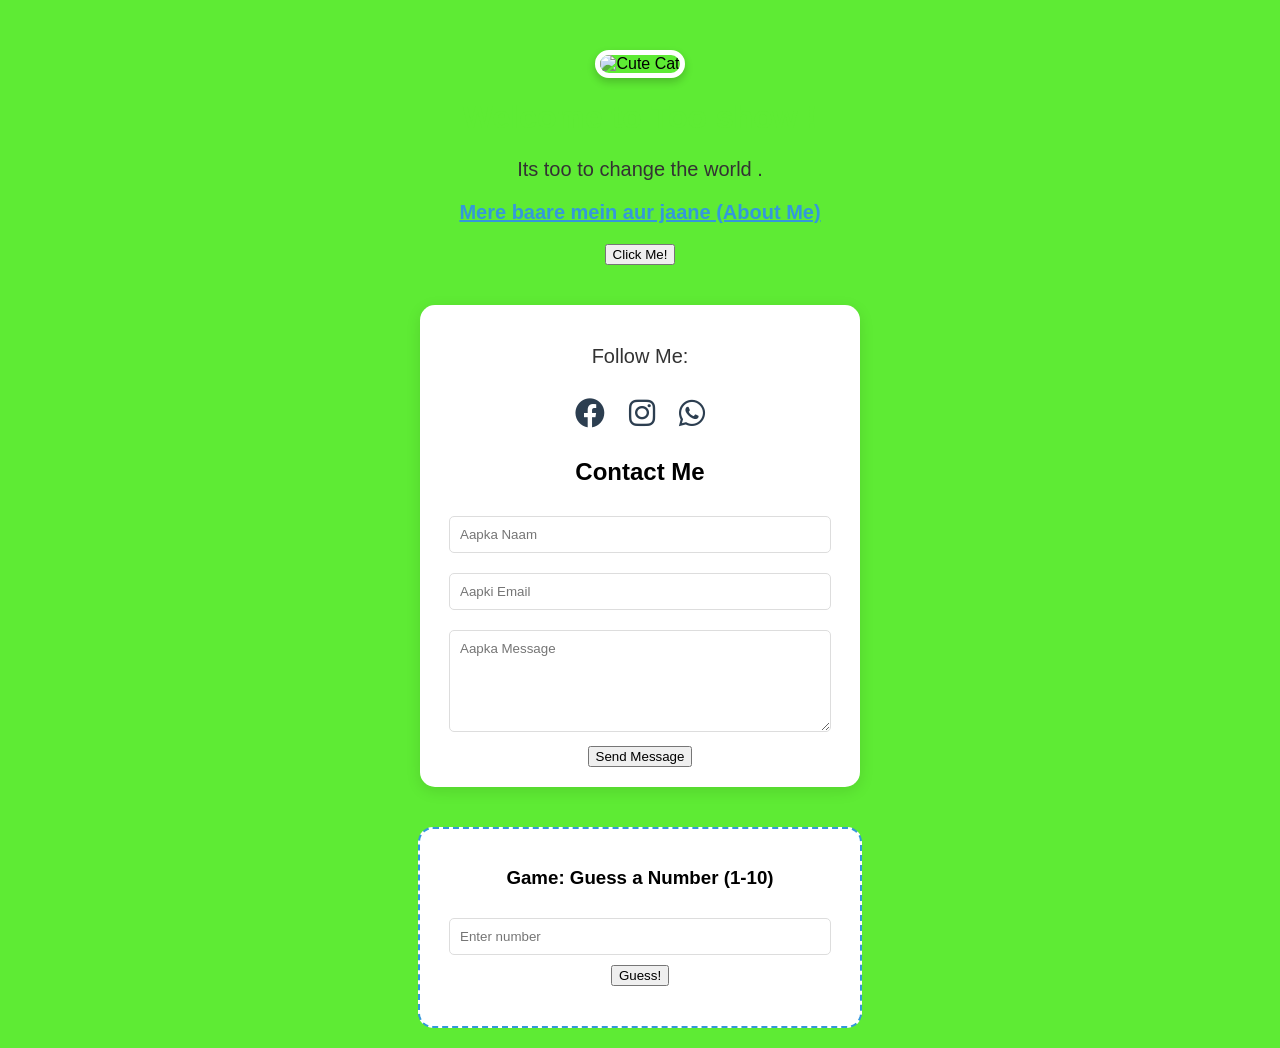
==== index.html @ 68d99163 "Fix HTML formatting and structure" ====
<!DOCTYPE html>
<html>
<head>
    <meta name="viewport" content="width=device-width, initial-scale=1.0">
    <title>My First Website</title>
    <link rel="stylesheet" href="style.css"><link rel="stylesheet" href="https://cdnjs.cloudflare.com/ajax/libs/font-awesome/6.0.0/css/all.min.css">
</head>
<body>

    <img src="https://images.unsplash.com/photo-1514888286974-6c03e2ca1dba?q=80&w=500" alt="Cute Cat">

    <h1>Welcome to Too show !</h1>
    
    <p>Its too  to change the world . </p>

    <p><a href="about.html" style="color: #3498db; font-weight: bold;">Mere baare mein aur jaane (About Me)</a></p>

    <button onclick="greetUser()">Click Me!</button>
<div class="contact-section"><div class="social-icons">
    <p>Follow Me:</p>
    <a href="https://facebook.com" target="_blank"><i class="fab fa-facebook"></i></a>
    <a href="https://instagram.com" target="_blank"><i class="fab fa-instagram"></i></a>
    <a href="https://whatsapp.com" target="_blank"><i class="fab fa-whatsapp"></i></a>
</div>
    <h2>Contact Me</h2>
    <form>
        <input type="text" placeholder="Aapka Naam" required><br>
        <input type="email" placeholder="Aapki Email" required><br>
        <textarea placeholder="Aapka Message"></textarea><br>
        <button type="submit">Send Message</button>
    </form>
</div>
    <div class="game-section">
        <h3>Game: Guess a Number (1-10)</h3>
        <input type="number" id="guessInput" placeholder="Enter number">
        <button onclick="checkGuess()">Guess!</button>
        <p id="gameResult" style="font-weight: bold; margin-top: 10px;"></p>
    </div>

  <script src="script.js"></script>
</body>
</html>
---- style.css ----
body {
  background-color: #5eeb34; /* This is a light blue color */
  font-family: Arial, sans-serif;
  text-align: center;
  margin-top: 50px;
}

h1 {
  color: #5eeb34; /* This is a nice sea green */
}

p {
  font-size: 20px;
  color: #333;

}
img {
  border: 5px solid white;
  border-radius: 15px; /* This rounds the corners! */
  box-shadow: 0px 4px 8px rgba(0,0,0,0.2); /* This adds a shadow */
  width: 300px;
}


.contact-section {
    background: white;
    padding: 20px;
    border-radius: 15px;
    max-width: 400px;
    margin: 40px auto; /* Isse form center mein aa jayega */
    box-shadow: 0px 4px 15px rgba(0,0,0,0.1);
}

input, textarea {
    width: 90%;
    padding: 10px;
    margin: 10px 0;
    border: 1px solid #ddd;
    border-radius: 5px;
    font-family: inherit;
}
.social-icons i {
    font-size: 30px;
    margin: 10px;
    color: #2c3e50;
    transition: 0.3s;
}

.social-icons i:hover {
    color: #3498db;
    transform: scale(1.2); /* Icon thoda bada ho jayega hover par */
}

textarea {
    height: 80px;
}
.social-icons i {
    font-size: 30px;
    margin: 10px;
    color: #2c3e50;
    transition: 0.3s;
}

.social-icons i:hover {
    color: #3498db;
    transform: scale(1.2); /* Icon thoda bada ho jayega hover par */
}

.game-section {
    background: #fff;
    padding: 20px;
    border-radius: 15px;
    max-width: 400px;
    margin: 20px auto;
    border: 2px dashed #3498db;
}

#gameResult {
    font-weight: bold;
    margin-top: 10px;
}
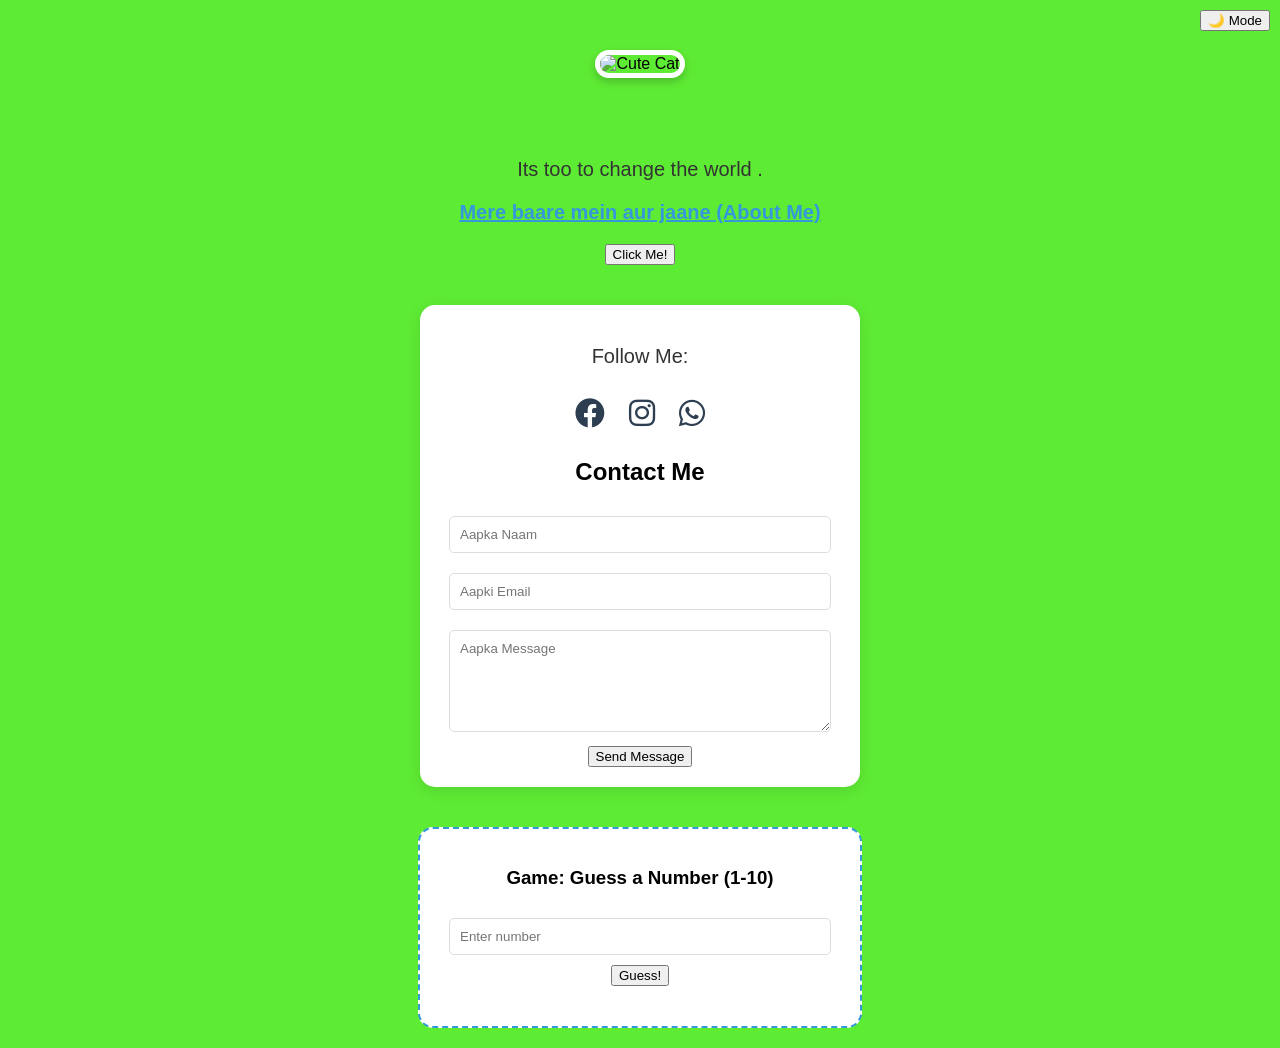
==== commit 15ecdd48: "Add dark mode toggle button Added a button to toggle dark mode for better user experience." ====
--- a/index.html
+++ b/index.html
@@ -5,7 +5,7 @@
     <title>My First Website</title>
     <link rel="stylesheet" href="style.css"><link rel="stylesheet" href="https://cdnjs.cloudflare.com/ajax/libs/font-awesome/6.0.0/css/all.min.css">
 </head>
-<body>
+<body><button onclick="toggleDarkMode()" style="position: fixed; top: 10px; right: 10px; z-index: 1000;">🌙 Mode</button>
 
     <img src="https://images.unsplash.com/photo-1514888286974-6c03e2ca1dba?q=80&w=500" alt="Cute Cat">
 
@@ -42,3 +42,4 @@
 </html>
 
 
+
--- a/style.css
+++ b/style.css
@@ -79,6 +79,35 @@
     font-weight: bold;
     margin-top: 10px;
 }
+/* Animation banane ka tareeka */
+@keyframes fadeInUp {
+    from {
+        opacity: 0;
+        transform: translateY(20px);
+    }
+    to {
+        opacity: 1;
+        transform: translateY(0);
+    }
+}
+
+/* Isse Heading par apply karo */
+h1 {
+    h1 {
+    animation: fadeInUp 1.5s ease-out forwards; /* 'forwards' likhne se text dikhta rahega */
+    color: white; 
+    text-align: center;
+}
+}
+
+/* Buttons ko thoda "uuchalane" wala effect do */
+button:hover {
+    transform: scale(1.1);
+    transition: 0.2s;
+    background-color: #27ae60;
+}
 
 
 
+
+
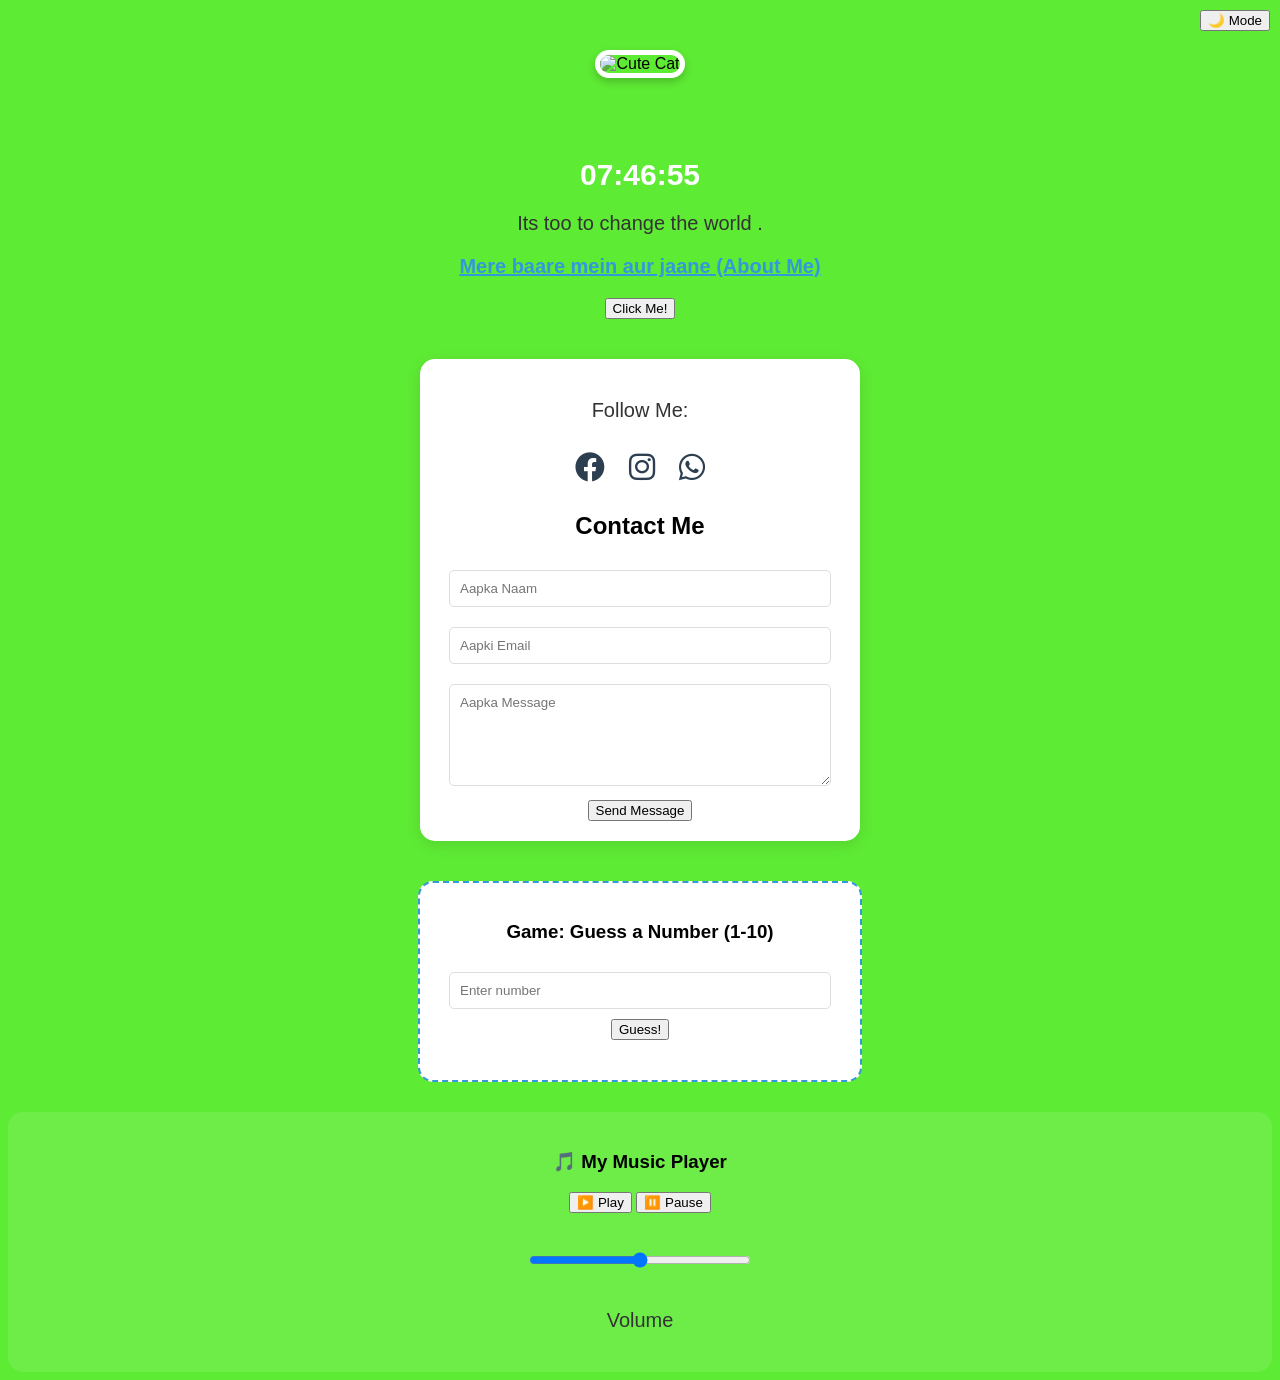
==== commit 03c03e27: "Update index.html" ====
--- a/index.html
+++ b/index.html
@@ -10,6 +10,7 @@
     <img src="https://images.unsplash.com/photo-1514888286974-6c03e2ca1dba?q=80&w=500" alt="Cute Cat">
 
     <h1>Welcome to Too show !</h1>
+    <div id="clockDisplay" style="font-size: 30px; font-weight: bold; color: white; margin: 20px 0;"></div>
     
     <p>Its too  to change the world . </p>
 
@@ -36,10 +37,27 @@
         <button onclick="checkGuess()">Guess!</button>
         <p id="gameResult" style="font-weight: bold; margin-top: 10px;"></p>
     </div>
+<div class="music-section" style="margin-top: 30px; padding: 20px; background: rgba(255,255,255,0.1); border-radius: 15px;">
+    <h3>🎵 My Music Player</h3>
+    
+    <audio id="mySong">
+        <source src="https://www.soundhelix.com/examples/mp3/SoundHelix-Song-1.mp3" type="audio/mp3">
+        Aapka browser audio support nahi karta.
+    </audio>
 
+    <div class="controls">
+        <button onclick="playMusic()">▶️ Play</button>
+        <button onclick="pauseMusic()">⏸️ Pause</button>
+        <br><br>
+        <input type="range" id="volumeControl" min="0" max="1" step="0.1" onchange="changeVolume()" style="width: 200px;">
+        <p>Volume</p>
+    </div>
+</div>
+    
   <script src="script.js"></script>
 </body>
 </html>
 
 
 
+
--- a/style.css
+++ b/style.css
@@ -82,7 +82,7 @@
 /* Animation banane ka tareeka */
 @keyframes fadeInUp {
     from {
-        opacity: 0;
+        
         transform: translateY(20px);
     }
     to {
@@ -93,10 +93,10 @@
 
 /* Isse Heading par apply karo */
 h1 {
-    h1 {
-    animation: fadeInUp 1.5s ease-out forwards; /* 'forwards' likhne se text dikhta rahega */
-    color: white; 
-    text-align: center;
+   h1 {
+    color: white;
+    text-shadow: 2px 2px 4px rgba(0,0,0,0.3);
+    margin-top: 20px;
 }
 }
 
@@ -111,3 +111,5 @@
 
 
 
+
+
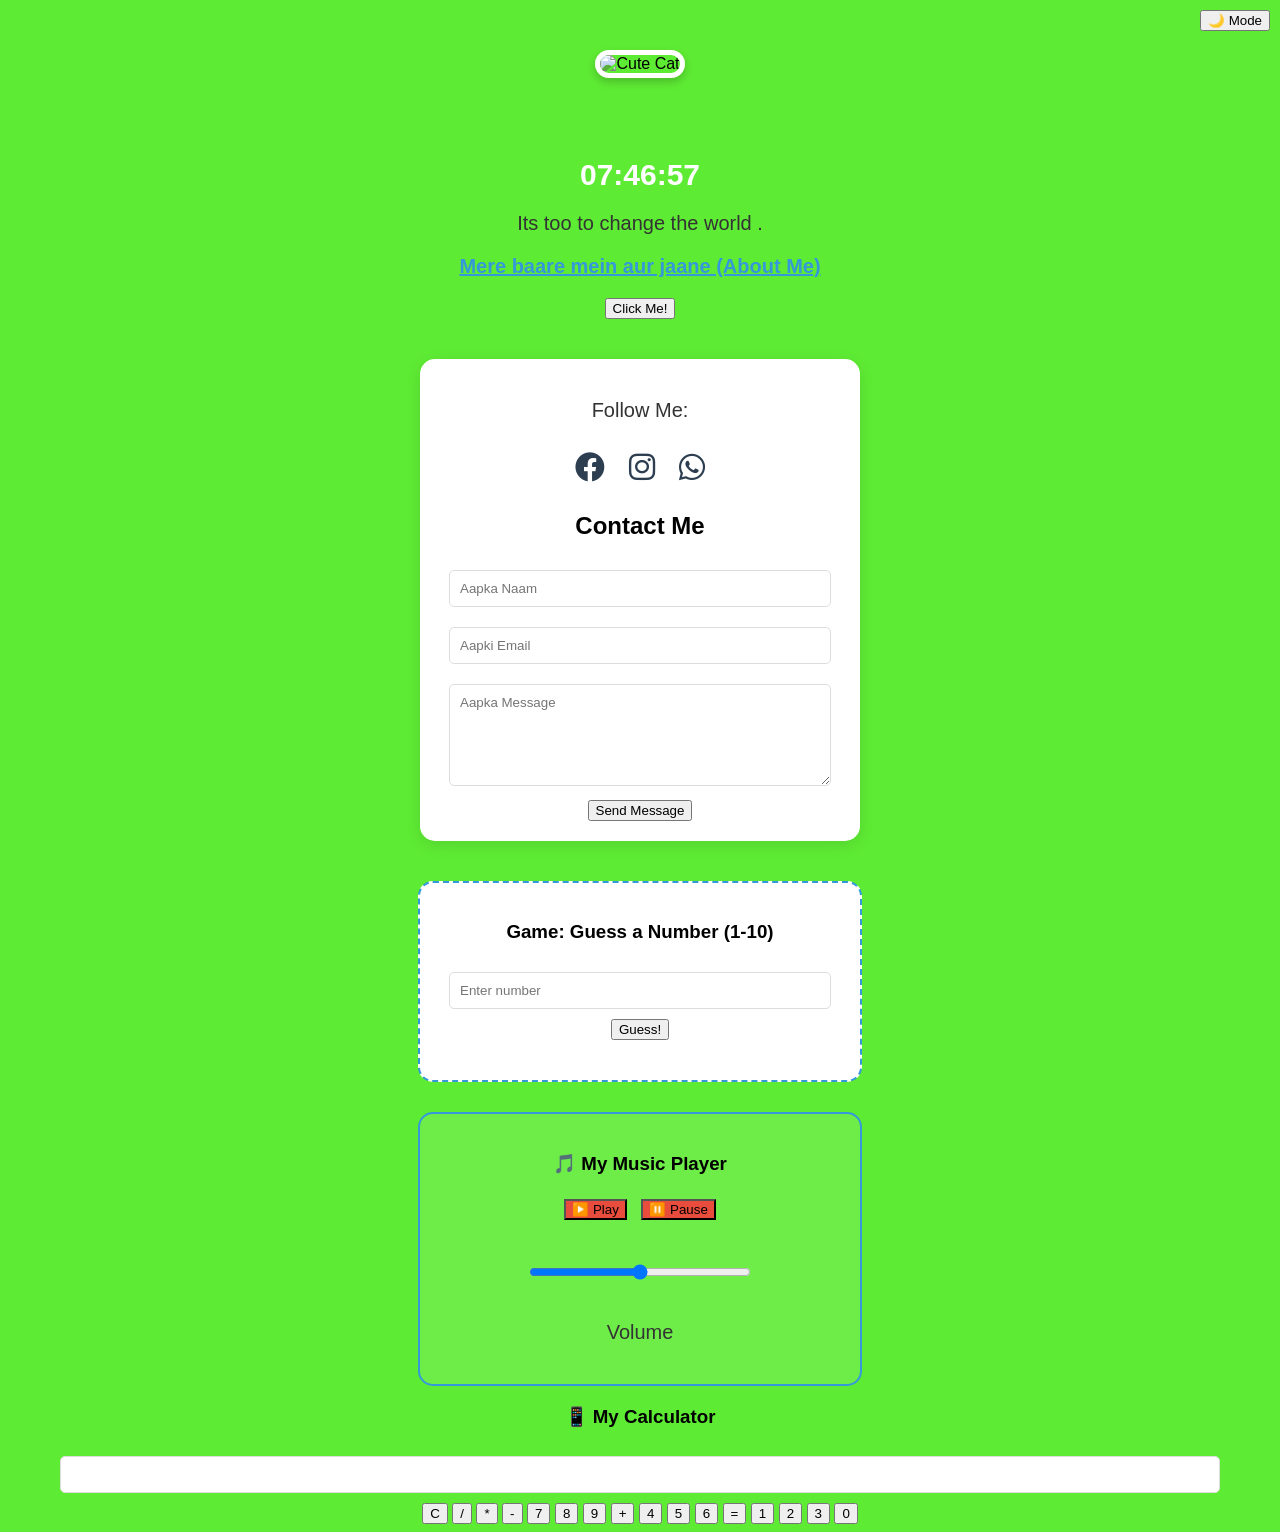
==== commit 4af5d9cd: "Update index.html" ====
--- a/index.html
+++ b/index.html
@@ -58,6 +58,31 @@
 </body>
 </html>
 
+<div class="calculator-box">
+    <h3>📱 My Calculator</h3>
+    <input type="text" id="calcDisplay" readonly>
+    
+    <div class="calc-buttons">
+        <button onclick="clearCalc()">C</button>
+        <button onclick="addToCalc('/')">/</button>
+        <button onclick="addToCalc('*')">*</button>
+        <button onclick="addToCalc('-')">-</button>
+        
+        <button onclick="addToCalc('7')">7</button>
+        <button onclick="addToCalc('8')">8</button>
+        <button onclick="addToCalc('9')">9</button>
+        <button onclick="addToCalc('+')">+</button>
+        
+        <button onclick="addToCalc('4')">4</button>
+        <button onclick="addToCalc('5')">5</button>
+        <button onclick="addToCalc('6')">6</button>
+        <button onclick="calculateResult()">=</button>
+        
+        <button onclick="addToCalc('1')">1</button>
+        <button onclick="addToCalc('2')">2</button>
+        <button onclick="addToCalc('3')">3</button>
+        <button onclick="addToCalc('0')">0</button>
+    </div>
+</div>
 
 
-
--- a/style.css
+++ b/style.css
@@ -20,7 +20,17 @@
   box-shadow: 0px 4px 8px rgba(0,0,0,0.2); /* This adds a shadow */
   width: 300px;
 }
+.music-section {
+    text-align: center;
+    border: 2px solid #3498db;
+    max-width: 400px;
+    margin: 20px auto;
+}
 
+.music-section button {
+    margin: 5px;
+    background-color: #e74c3c; /* Red color for music buttons */
+}
 
 .contact-section {
     background: white;
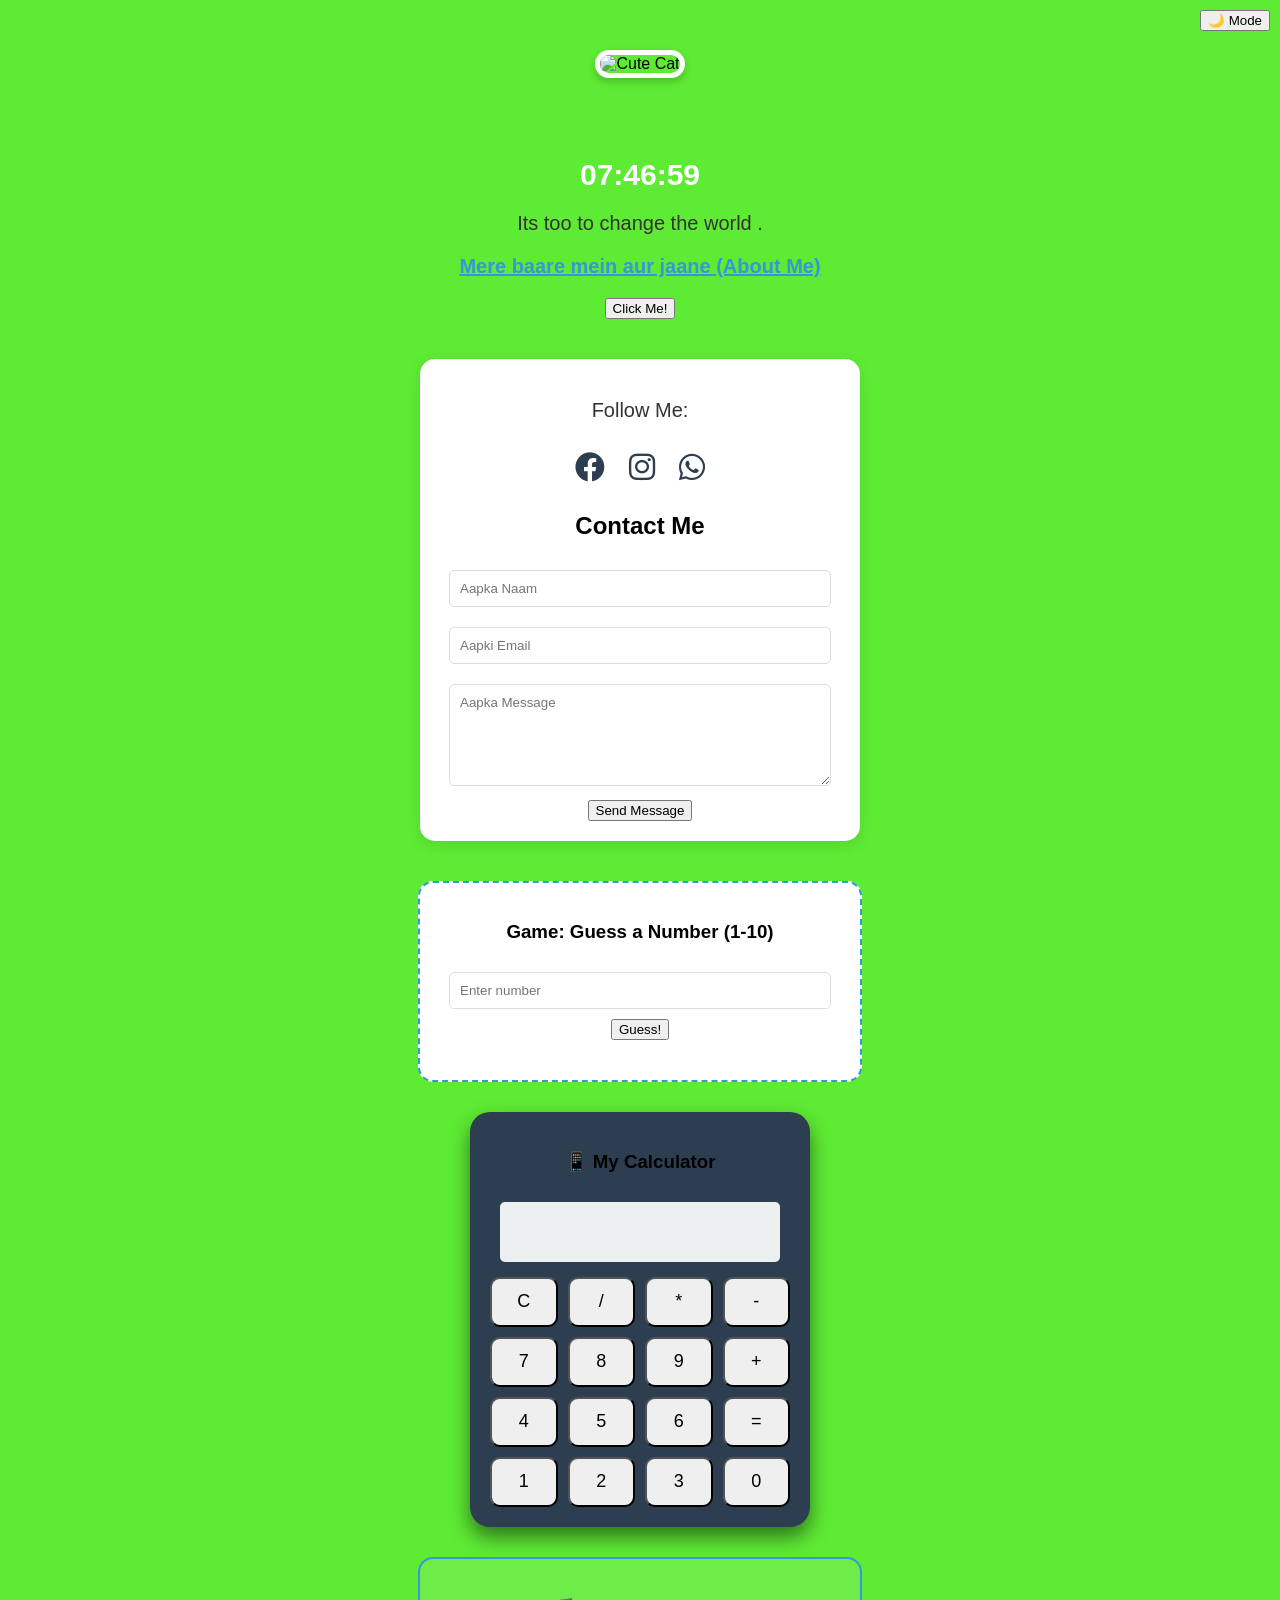
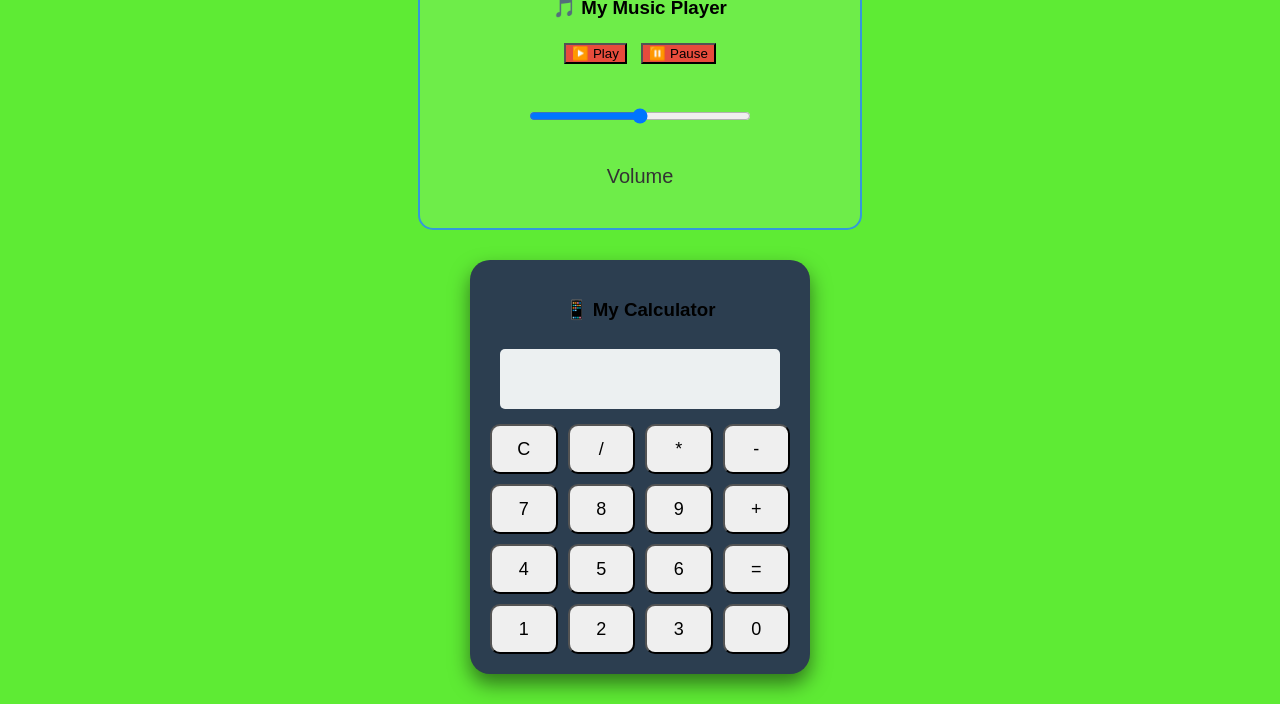
==== commit 5b394406: "Update index.html" ====
--- a/index.html
+++ b/index.html
@@ -37,6 +37,32 @@
         <button onclick="checkGuess()">Guess!</button>
         <p id="gameResult" style="font-weight: bold; margin-top: 10px;"></p>
     </div>
+    <div class="calculator-box">
+    <h3>📱 My Calculator</h3>
+    <input type="text" id="calcDisplay" readonly>
+    
+    <div class="calc-buttons">
+        <button onclick="clearCalc()">C</button>
+        <button onclick="addToCalc('/')">/</button>
+        <button onclick="addToCalc('*')">*</button>
+        <button onclick="addToCalc('-')">-</button>
+        
+        <button onclick="addToCalc('7')">7</button>
+        <button onclick="addToCalc('8')">8</button>
+        <button onclick="addToCalc('9')">9</button>
+        <button onclick="addToCalc('+')">+</button>
+        
+        <button onclick="addToCalc('4')">4</button>
+        <button onclick="addToCalc('5')">5</button>
+        <button onclick="addToCalc('6')">6</button>
+        <button onclick="calculateResult()">=</button>
+        
+        <button onclick="addToCalc('1')">1</button>
+        <button onclick="addToCalc('2')">2</button>
+        <button onclick="addToCalc('3')">3</button>
+        <button onclick="addToCalc('0')">0</button>
+    </div>
+</div>
 <div class="music-section" style="margin-top: 30px; padding: 20px; background: rgba(255,255,255,0.1); border-radius: 15px;">
     <h3>🎵 My Music Player</h3>
     
--- a/style.css
+++ b/style.css
@@ -116,10 +116,43 @@
     transition: 0.2s;
     background-color: #27ae60;
 }
+.calculator-box {
+    background: #2c3e50;
+    padding: 20px;
+    border-radius: 20px;
+    max-width: 300px;
+    margin: 30px auto;
+    box-shadow: 0 10px 20px rgba(0,0,0,0.5);
+}
+
+#calcDisplay {
+    width: 90%;
+    height: 50px;
+    font-size: 24px;
+    text-align: right;
+    margin-bottom: 15px;
+    padding: 5px;
+    background: #ecf0f1;
+    border: none;
+    border-radius: 5px;
+}
+
+.calc-buttons {
+    display: grid;
+    grid-template-columns: repeat(4, 1fr);
+    gap: 10px;
+}
+
+.calc-buttons button {
+    width: 100%;
+    height: 50px;
+    font-size: 18px;
+    border-radius: 10px;
+    box-shadow: none; /* Calculator ke liye simple flat look */
+}
 
 
 
 
 
 
-
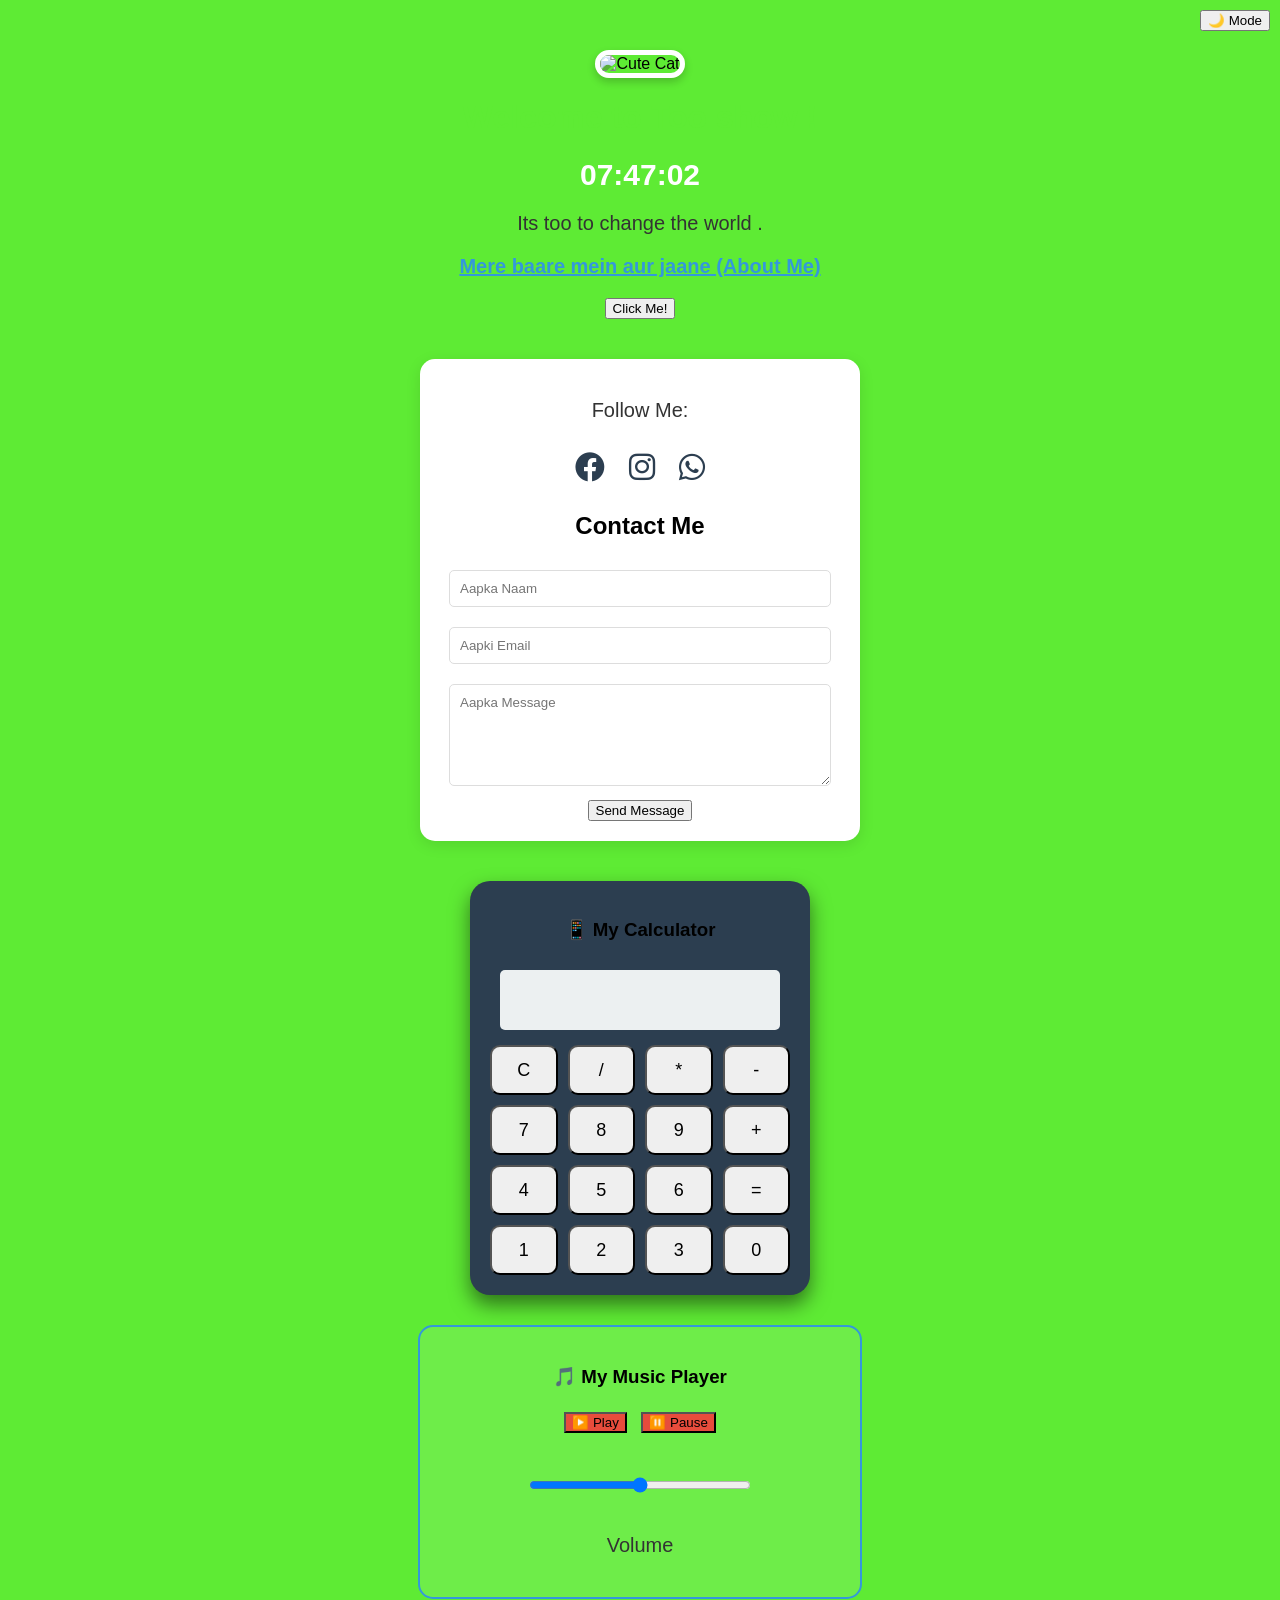
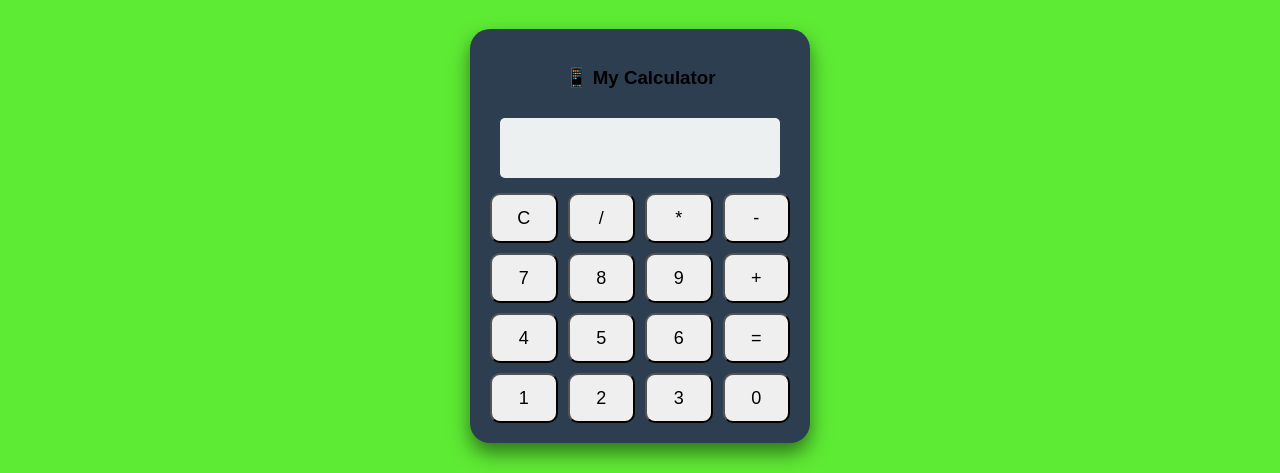
==== commit a4d60d57: "Update index.html" ====
--- a/index.html
+++ b/index.html
@@ -31,13 +31,7 @@
         <button type="submit">Send Message</button>
     </form>
 </div>
-    <div class="game-section">
-        <h3>Game: Guess a Number (1-10)</h3>
-        <input type="number" id="guessInput" placeholder="Enter number">
-        <button onclick="checkGuess()">Guess!</button>
-        <p id="gameResult" style="font-weight: bold; margin-top: 10px;"></p>
-    </div>
-    <div class="calculator-box">
+   <div class="calculator-box">
     <h3>📱 My Calculator</h3>
     <input type="text" id="calcDisplay" readonly>
     
@@ -62,6 +56,7 @@
         <button onclick="addToCalc('3')">3</button>
         <button onclick="addToCalc('0')">0</button>
     </div>
+   </div>
 </div>
 <div class="music-section" style="margin-top: 30px; padding: 20px; background: rgba(255,255,255,0.1); border-radius: 15px;">
     <h3>🎵 My Music Player</h3>
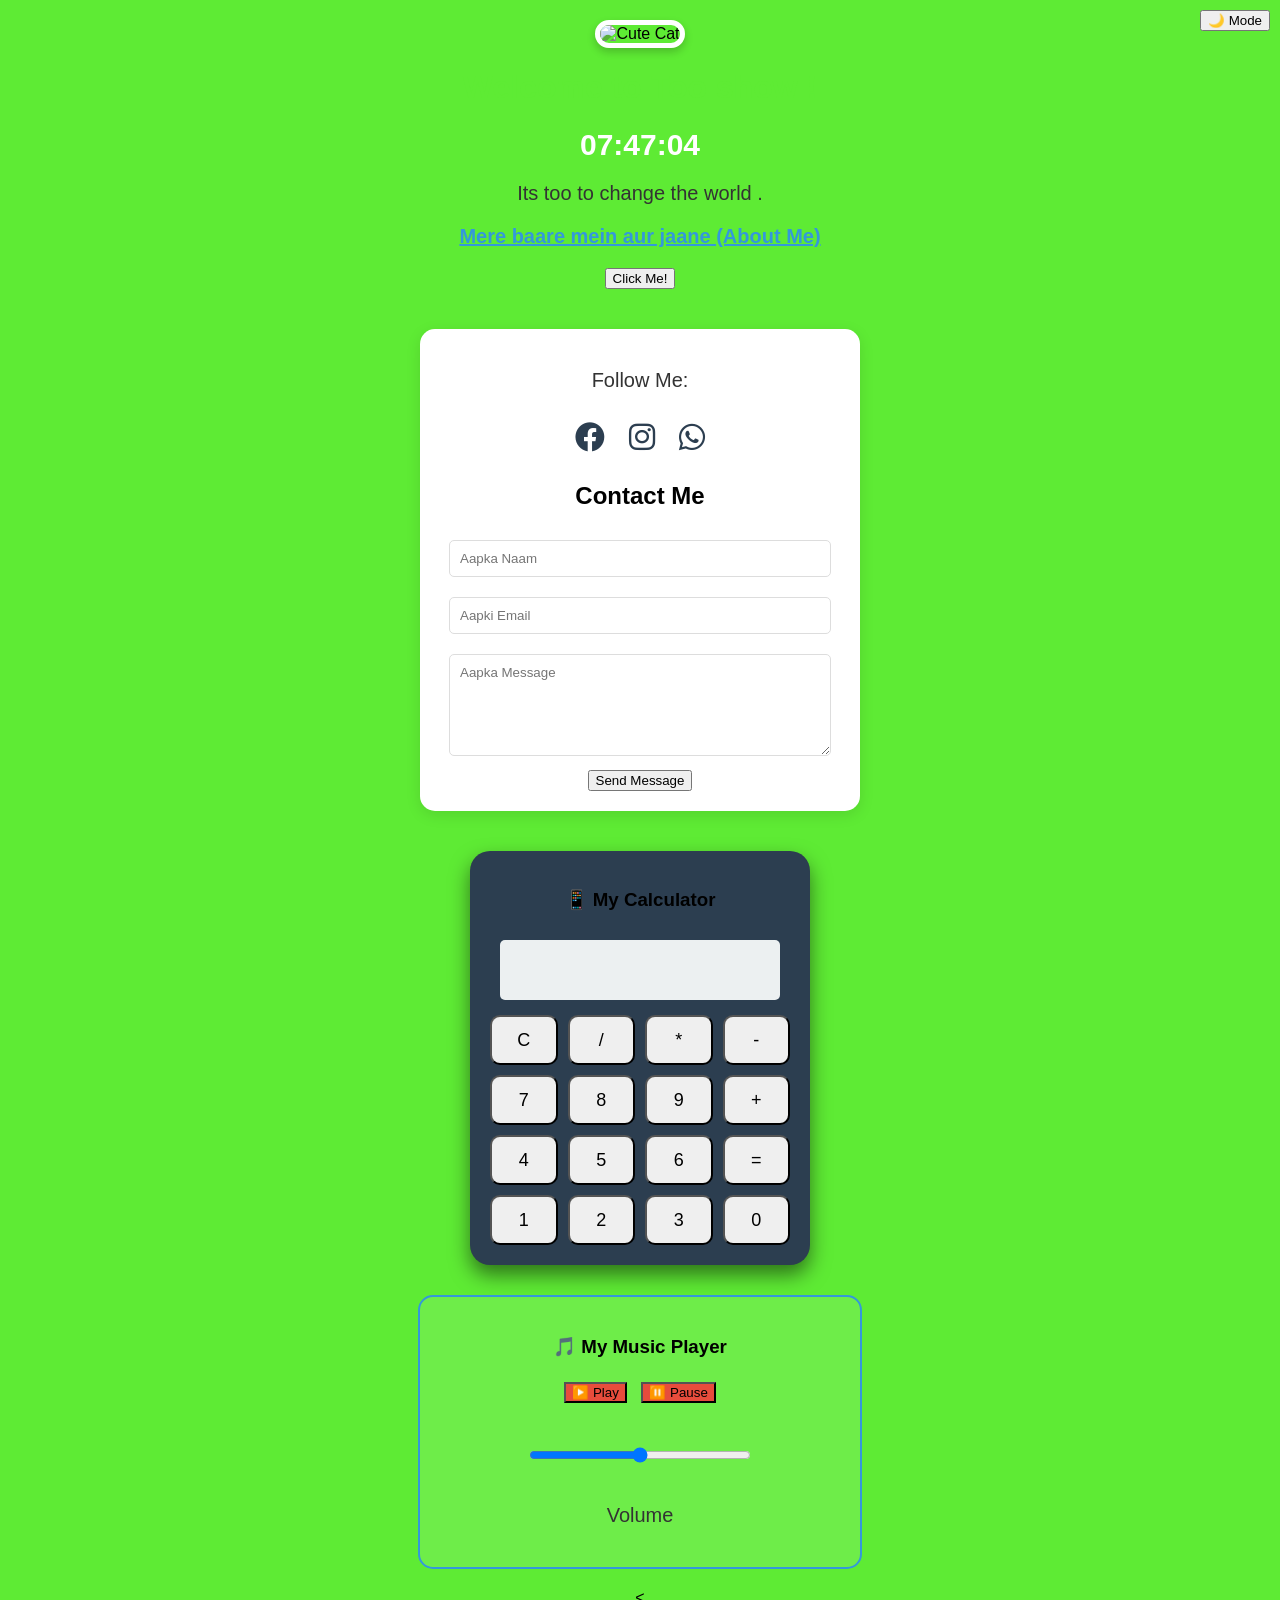
==== commit 7178b069: "Update index.html" ====
--- a/index.html
+++ b/index.html
@@ -79,31 +79,4 @@
 </body>
 </html>
 
-<div class="calculator-box">
-    <h3>📱 My Calculator</h3>
-    <input type="text" id="calcDisplay" readonly>
-    
-    <div class="calc-buttons">
-        <button onclick="clearCalc()">C</button>
-        <button onclick="addToCalc('/')">/</button>
-        <button onclick="addToCalc('*')">*</button>
-        <button onclick="addToCalc('-')">-</button>
-        
-        <button onclick="addToCalc('7')">7</button>
-        <button onclick="addToCalc('8')">8</button>
-        <button onclick="addToCalc('9')">9</button>
-        <button onclick="addToCalc('+')">+</button>
-        
-        <button onclick="addToCalc('4')">4</button>
-        <button onclick="addToCalc('5')">5</button>
-        <button onclick="addToCalc('6')">6</button>
-        <button onclick="calculateResult()">=</button>
-        
-        <button onclick="addToCalc('1')">1</button>
-        <button onclick="addToCalc('2')">2</button>
-        <button onclick="addToCalc('3')">3</button>
-        <button onclick="addToCalc('0')">0</button>
-    </div>
-</div>
-
-
+<
--- a/style.css
+++ b/style.css
@@ -2,7 +2,7 @@
   background-color: #5eeb34; /* This is a light blue color */
   font-family: Arial, sans-serif;
   text-align: center;
-  margin-top: 50px;
+  margin-top: 20px;
 }
 
 h1 {
